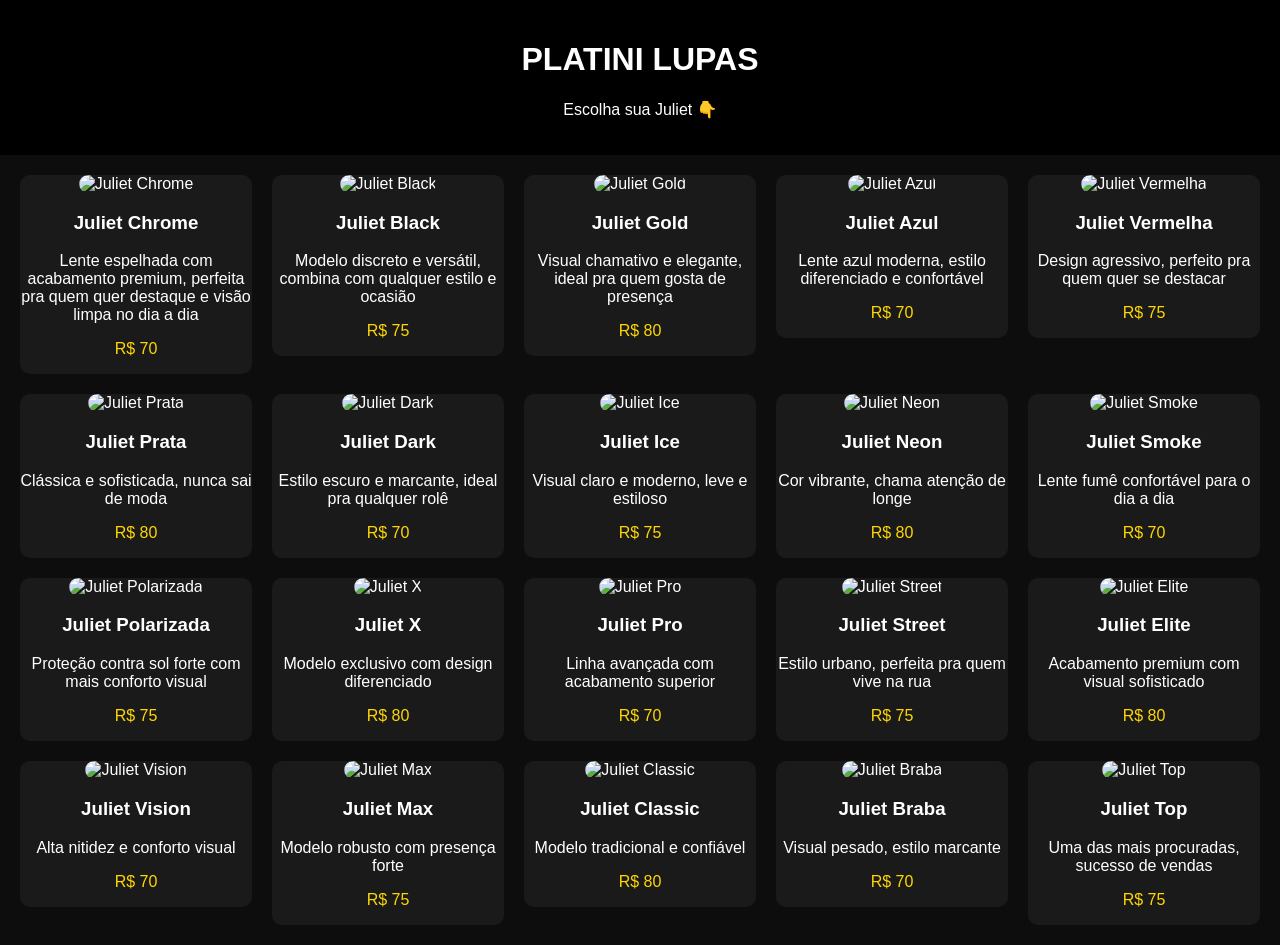
==== index.html @ 135f9145 "Update index.html" ====
<!DOCTYPE html>
<html lang="pt-br">
<head>
<meta charset="UTF-8">
<title>Platini Lupas</title>

<style>
body {
  margin: 0;
  font-family: Arial;
  background: #0d0d0d;
  color: white;
}

header {
  background: black;
  padding: 20px;
  text-align: center;
}

.grid {
  display: grid;
  grid-template-columns: repeat(auto-fit, minmax(200px,1fr));
  gap: 20px;
  padding: 20px;
}

/* LINK */
.card-link {
  text-decoration: none;
  color: inherit;
}

/* CARD */
.card {
  background: #1a1a1a;
  border-radius: 10px;
  text-align: center;
  position: relative;
  overflow: hidden;
  transition: transform 0.3s ease;
}

.card:hover {
  transform: scale(1.05);
}

/* BOLHA */
.card::before {
  content: "";
  position: absolute;
  width: 0;
  height: 0;
  top: 50%;
  left: 50%;
  background: rgba(255, 215, 0, 0.15);
  border-radius: 50%;
  transform: translate(-50%, -50%);
  transition: width 0.4s ease, height 0.4s ease;
  z-index: 0;
  pointer-events: none;
}

.card:hover::before {
  width: 300px;
  height: 300px;
}

/* conteúdo na frente */
.card img,
.card h3,
.card p {
  position: relative;
  z-index: 2;
}

/* 🔥 IMAGEM GRANDE */
.card img {
  width: 100%;
  height: 220px;
  object-fit: cover;
  border-radius: 10px;
}

.preco {
  color: gold;
}
</style>
</head>

<body>

<header>
  <h1>PLATINI LUPAS</h1>
  <p>Escolha sua Juliet 👇</p>
</header>

<section class="grid" id="grid"></section>

<script>
const produtos = [
  {nome:"Juliet Chrome", desc:"Lente espelhada com acabamento premium, perfeita pra quem quer destaque e visão limpa no dia a dia"},
  {nome:"Juliet Black", desc:"Modelo discreto e versátil, combina com qualquer estilo e ocasião"},
  {nome:"Juliet Gold", desc:"Visual chamativo e elegante, ideal pra quem gosta de presença"},
  {nome:"Juliet Azul", desc:"Lente azul moderna, estilo diferenciado e confortável"},
  {nome:"Juliet Vermelha", desc:"Design agressivo, perfeito pra quem quer se destacar"},
  {nome:"Juliet Prata", desc:"Clássica e sofisticada, nunca sai de moda"},
  {nome:"Juliet Dark", desc:"Estilo escuro e marcante, ideal pra qualquer rolê"},
  {nome:"Juliet Ice", desc:"Visual claro e moderno, leve e estiloso"},
  {nome:"Juliet Neon", desc:"Cor vibrante, chama atenção de longe"},
  {nome:"Juliet Smoke", desc:"Lente fumê confortável para o dia a dia"},
  {nome:"Juliet Polarizada", desc:"Proteção contra sol forte com mais conforto visual"},
  {nome:"Juliet X", desc:"Modelo exclusivo com design diferenciado"},
  {nome:"Juliet Pro", desc:"Linha avançada com acabamento superior"},
  {nome:"Juliet Street", desc:"Estilo urbano, perfeita pra quem vive na rua"},
  {nome:"Juliet Elite", desc:"Acabamento premium com visual sofisticado"},
  {nome:"Juliet Vision", desc:"Alta nitidez e conforto visual"},
  {nome:"Juliet Max", desc:"Modelo robusto com presença forte"},
  {nome:"Juliet Classic", desc:"Modelo tradicional e confiável"},
  {nome:"Juliet Braba", desc:"Visual pesado, estilo marcante"},
  {nome:"Juliet Top", desc:"Uma das mais procuradas, sucesso de vendas"}
];

const grid = document.getElementById("grid");

produtos.forEach((p, i) => {
  const preco = 70 + (i % 3) * 5;

  grid.innerHTML += `
    <a class="card-link" href="produto.html?nome=${encodeURIComponent(p.nome)}&desc=${encodeURIComponent(p.desc)}&img=${i}&preco=${preco}">
      <div class="card">
        <img src="https://source.unsplash.com/600x400/?sunglasses,${i}" alt="${p.nome}">
        
        <h3>${p.nome}</h3>
        <p>${p.desc}</p>
        <p class="preco">R$ ${preco}</p>
      </div>
    </a>
  `;
});
</script>

</body>
</html>
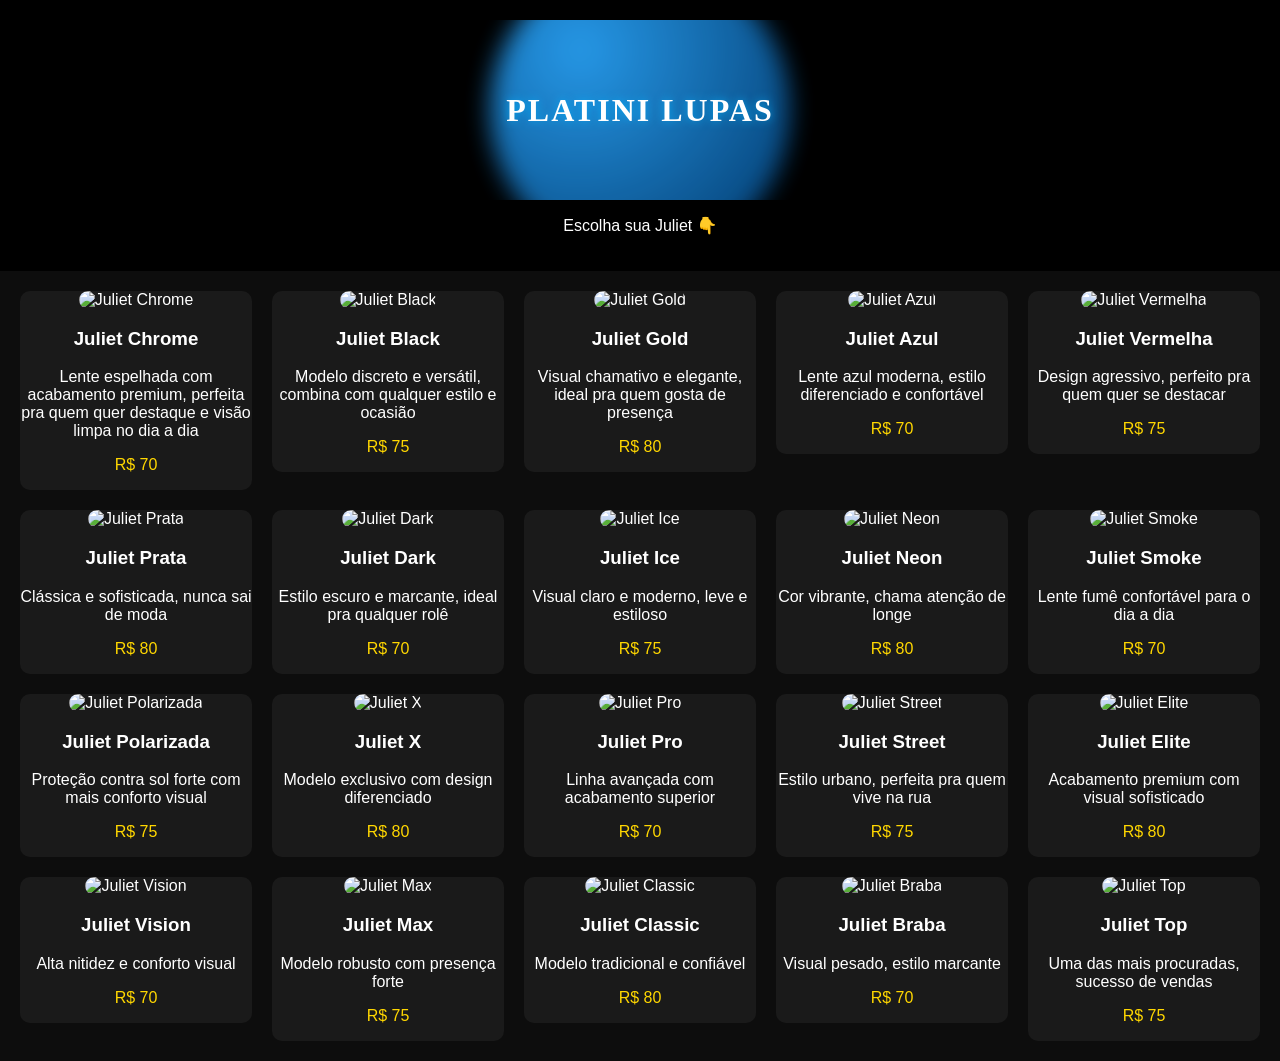
==== commit b6f565da: "Update index.html" ====
--- a/index.html
+++ b/index.html
@@ -18,6 +18,37 @@
   text-align: center;
 }
 
+/* LOGO */
+.logo {
+  display: flex;
+  justify-content: center;
+  align-items: center;
+  height: 180px;
+  position: relative;
+  overflow: hidden;
+}
+
+.logo::before {
+  content: "";
+  position: absolute;
+  width: 300px;
+  height: 300px;
+  background: radial-gradient(circle at 30% 30%, #2aa8ff, #003b73);
+  border-radius: 50%;
+  filter: blur(12px);
+  opacity: 0.9;
+}
+
+.logo h1 {
+  position: relative;
+  color: white;
+  font-family: Arial Black;
+  font-size: 32px;
+  letter-spacing: 2px;
+  text-shadow: 0 0 10px rgba(0,180,255,0.8);
+}
+
+/* GRID */
 .grid {
   display: grid;
   grid-template-columns: repeat(auto-fit, minmax(200px,1fr));
@@ -74,7 +105,7 @@
   z-index: 2;
 }
 
-/* 🔥 IMAGEM GRANDE */
+/* imagem */
 .card img {
   width: 100%;
   height: 220px;
@@ -91,7 +122,9 @@
 <body>
 
 <header>
-  <h1>PLATINI LUPAS</h1>
+  <div class="logo">
+    <h1>PLATINI LUPAS</h1>
+  </div>
   <p>Escolha sua Juliet 👇</p>
 </header>
 
@@ -129,8 +162,7 @@
   grid.innerHTML += `
     <a class="card-link" href="produto.html?nome=${encodeURIComponent(p.nome)}&desc=${encodeURIComponent(p.desc)}&img=${i}&preco=${preco}">
       <div class="card">
-        <img src="https://source.unsplash.com/600x400/?sunglasses,${i}" alt="${p.nome}">
-        
+        <img src="https://picsum.photos/seed/juliet${i}/600/400" alt="${p.nome}">
         <h3>${p.nome}</h3>
         <p>${p.desc}</p>
         <p class="preco">R$ ${preco}</p>
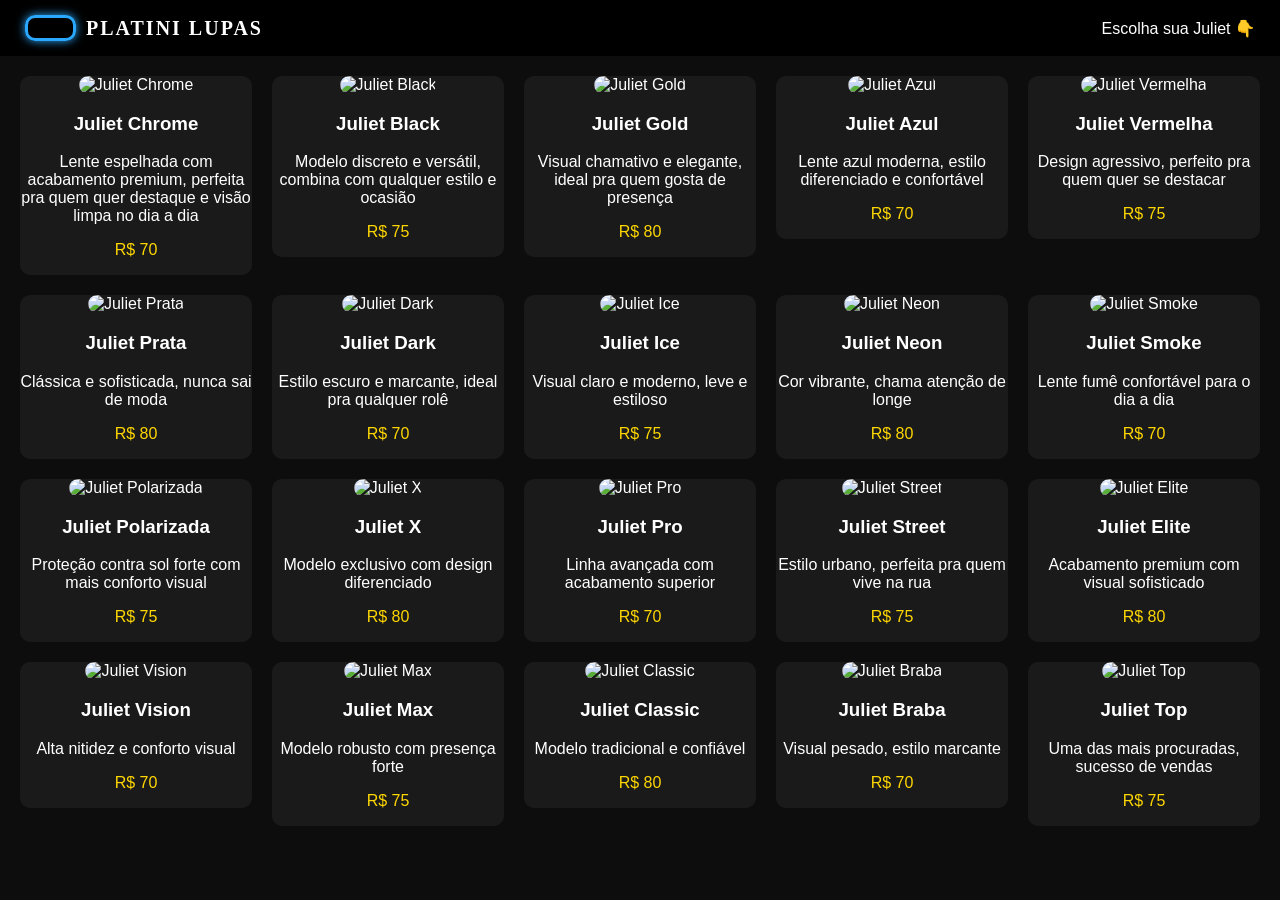
==== commit 17651792: "Update index.html" ====
--- a/index.html
+++ b/index.html
@@ -12,40 +12,28 @@
   color: white;
 }
 
+/* HEADER NOVO */
 header {
+  display: flex;
+  justify-content: space-between;
+  align-items: center;
+  padding: 15px 25px;
   background: black;
-  padding: 20px;
-  text-align: center;
 }
 
-/* LOGO */
+/* LOGO ESQUERDA */
 .logo {
   display: flex;
-  justify-content: center;
   align-items: center;
-  height: 180px;
-  position: relative;
-  overflow: hidden;
+  gap: 10px;
 }
 
-.logo::before {
-  content: "";
-  position: absolute;
-  width: 300px;
-  height: 300px;
-  background: radial-gradient(circle at 30% 30%, #2aa8ff, #003b73);
-  border-radius: 50%;
-  filter: blur(12px);
-  opacity: 0.9;
-}
-
-.logo h1 {
-  position: relative;
-  color: white;
-  font-family: Arial Black;
-  font-size: 32px;
-  letter-spacing: 2px;
-  text-shadow: 0 0 10px rgba(0,180,255,0.8);
+.juliet {
+  width: 45px;
+  height: 20px;
+  border: 3px solid #2aa8ff;
+  border-radius: 10px;
+  box-shadow: 0 0 10px #2aa8ff;
 }
 
 /* GRID */
@@ -122,10 +110,20 @@
 <body>
 
 <header>
+
+  <!-- LOGO ESQUERDA -->
   <div class="logo">
-    <h1>PLATINI LUPAS</h1>
+    <div class="juliet"></div>
+    <h1 style="color:white;font-family:Arial Black;font-size:20px;margin:0;letter-spacing:2px;">
+      PLATINI LUPAS
+    </h1>
   </div>
-  <p>Escolha sua Juliet 👇</p>
+
+  <!-- DIREITA -->
+  <p style="margin:0;color:white;font-family:Arial;">
+    Escolha sua Juliet 👇
+  </p>
+
 </header>
 
 <section class="grid" id="grid"></section>
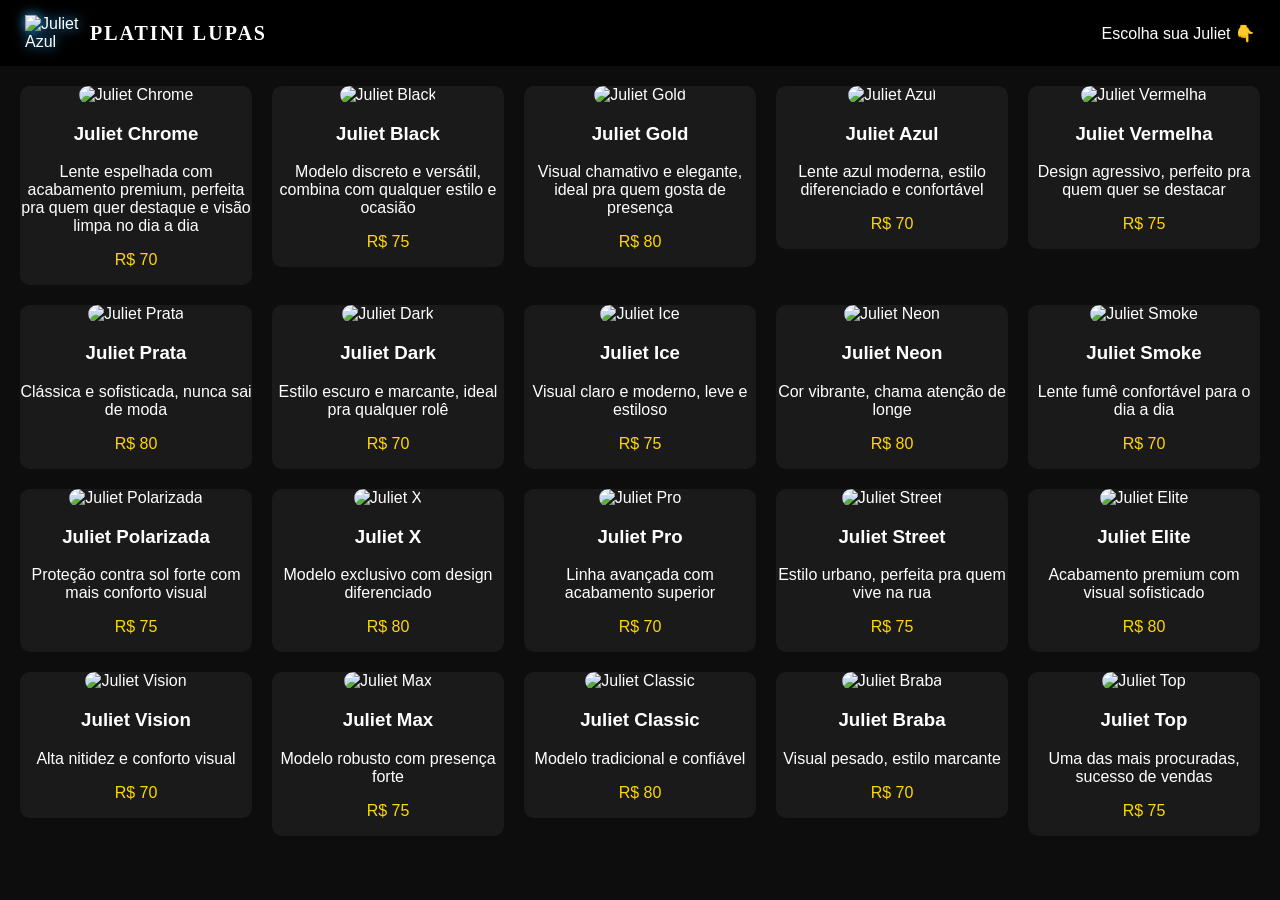
==== commit 191b510f: "Update index.html" ====
--- a/index.html
+++ b/index.html
@@ -3,6 +3,9 @@
 <head>
 <meta charset="UTF-8">
 <title>Platini Lupas</title>
+
+<!-- FAVICON (ícone da aba) -->
+<link rel="icon" type="image/png" href="https://i.imgur.com/6XKcV0Q.png">
 
 <style>
 body {
@@ -12,7 +15,7 @@
   color: white;
 }
 
-/* HEADER NOVO */
+/* HEADER */
 header {
   display: flex;
   justify-content: space-between;
@@ -21,19 +24,11 @@
   background: black;
 }
 
-/* LOGO ESQUERDA */
+/* LOGO */
 .logo {
   display: flex;
   align-items: center;
   gap: 10px;
-}
-
-.juliet {
-  width: 45px;
-  height: 20px;
-  border: 3px solid #2aa8ff;
-  border-radius: 10px;
-  box-shadow: 0 0 10px #2aa8ff;
 }
 
 /* GRID */
@@ -85,7 +80,7 @@
   height: 300px;
 }
 
-/* conteúdo na frente */
+/* conteúdo */
 .card img,
 .card h3,
 .card p {
@@ -93,7 +88,6 @@
   z-index: 2;
 }
 
-/* imagem */
 .card img {
   width: 100%;
   height: 220px;
@@ -111,15 +105,27 @@
 
 <header>
 
-  <!-- LOGO ESQUERDA -->
+  <!-- LOGO COM JULIET -->
   <div class="logo">
-    <div class="juliet"></div>
-    <h1 style="color:white;font-family:Arial Black;font-size:20px;margin:0;letter-spacing:2px;">
+
+    <img 
+      src="https://i.imgur.com/6XKcV0Q.png"
+      alt="Juliet Azul"
+      style="width:55px;height:auto;filter:drop-shadow(0 0 6px #2aa8ff);"
+    >
+
+    <h1 style="
+      color:white;
+      font-family:Arial Black;
+      font-size:20px;
+      margin:0;
+      letter-spacing:2px;
+    ">
       PLATINI LUPAS
     </h1>
+
   </div>
 
-  <!-- DIREITA -->
   <p style="margin:0;color:white;font-family:Arial;">
     Escolha sua Juliet 👇
   </p>
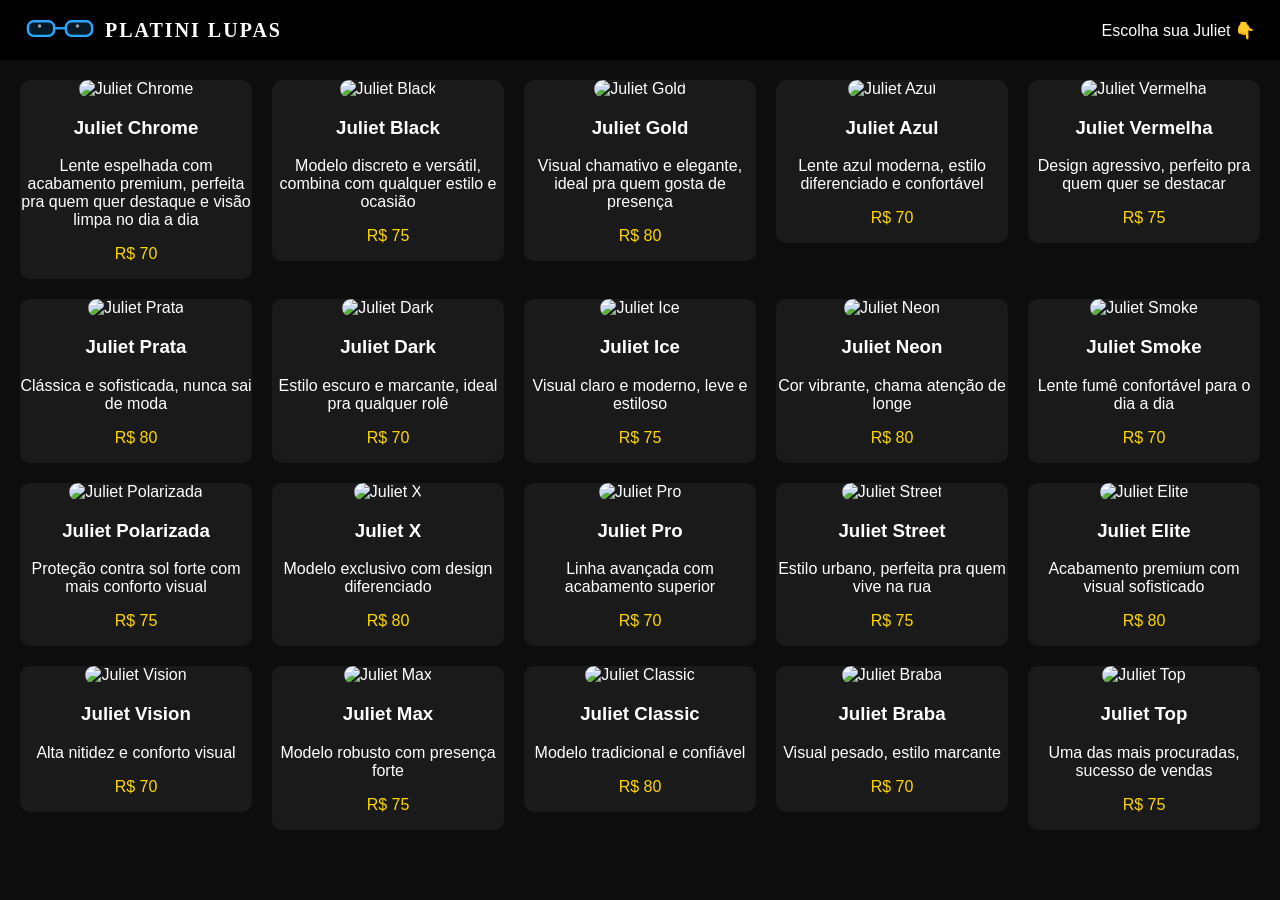
==== commit 2a895cda: "Update index.html" ====
--- a/index.html
+++ b/index.html
@@ -4,7 +4,7 @@
 <meta charset="UTF-8">
 <title>Platini Lupas</title>
 
-<!-- FAVICON (ícone da aba) -->
+<!-- ÍCONE DA ABA (favicon) -->
 <link rel="icon" type="image/png" href="https://i.imgur.com/6XKcV0Q.png">
 
 <style>
@@ -39,13 +39,12 @@
   padding: 20px;
 }
 
-/* LINK */
+/* CARD */
 .card-link {
   text-decoration: none;
   color: inherit;
 }
 
-/* CARD */
 .card {
   background: #1a1a1a;
   border-radius: 10px;
@@ -59,7 +58,7 @@
   transform: scale(1.05);
 }
 
-/* BOLHA */
+/* efeito bolha */
 .card::before {
   content: "";
   position: absolute;
@@ -105,14 +104,31 @@
 
 <header>
 
-  <!-- LOGO COM JULIET -->
+  <!-- LOGO COM JULIET DESENHADA -->
   <div class="logo">
 
-    <img 
-      src="https://i.imgur.com/6XKcV0Q.png"
-      alt="Juliet Azul"
-      style="width:55px;height:auto;filter:drop-shadow(0 0 6px #2aa8ff);"
-    >
+    <!-- JULIET (OCULOS AZUL SVG) -->
+    <svg width="70" height="30" viewBox="0 0 120 50" fill="none">
+      
+      <!-- lente esquerda -->
+      <rect x="5" y="10" width="45" height="25" rx="10"
+        stroke="#2aa8ff" stroke-width="4"
+        fill="rgba(42,168,255,0.15)"/>
+
+      <!-- lente direita -->
+      <rect x="70" y="10" width="45" height="25" rx="10"
+        stroke="#2aa8ff" stroke-width="4"
+        fill="rgba(42,168,255,0.15)"/>
+
+      <!-- ponte -->
+      <line x1="50" y1="22" x2="70" y2="22"
+        stroke="#2aa8ff" stroke-width="4"/>
+
+      <!-- brilho -->
+      <circle cx="25" cy="18" r="3" fill="#ffffff" opacity="0.6"/>
+      <circle cx="90" cy="18" r="3" fill="#ffffff" opacity="0.6"/>
+
+    </svg>
 
     <h1 style="
       color:white;
